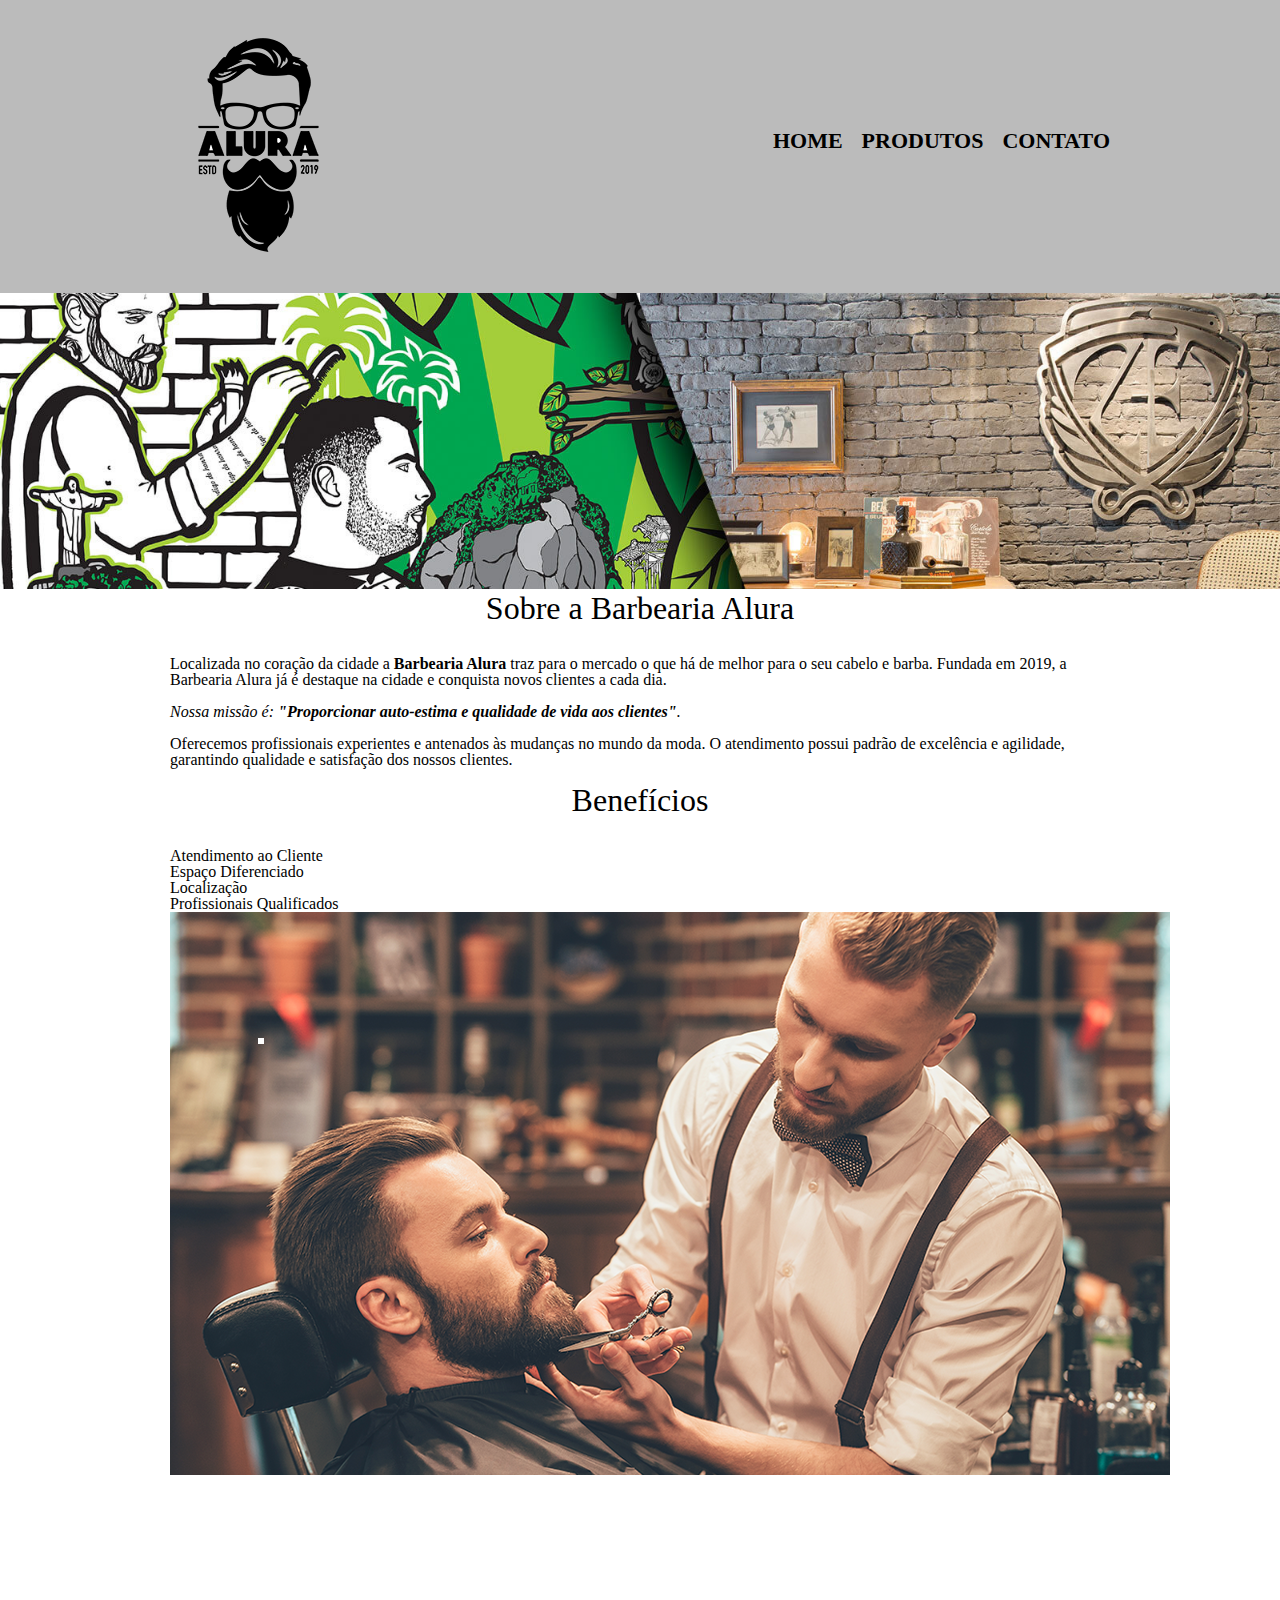
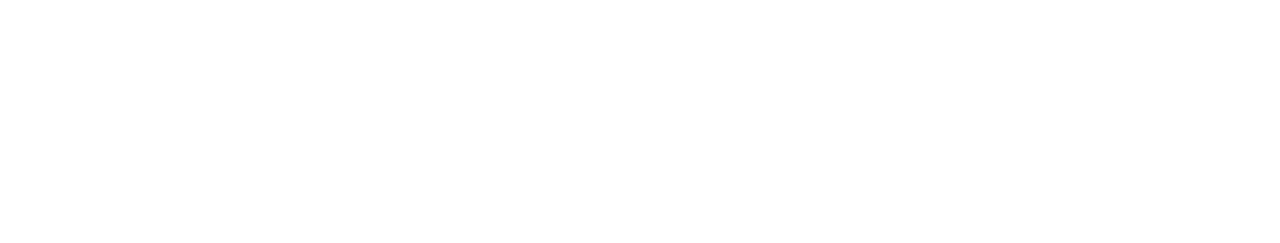
==== index.html @ 649303ca "Corrigindo CSS da seção Sobre" ====
<!DOCTYPE html>
<html lang="pt-br">
<head>
    <meta charset="UTF-8">
    <meta http-equiv="X-UA-Compatible" content="IE=edge">
    <meta name="viewport" content="width=device-width, initial-scale=1.0">
    <title>Barbearia Alura</title>

    <!-- Link que faz referência ao arquivo externo CSS -->
    <link rel="stylesheet" href="assets\css\reset.css">
    <link rel="stylesheet" href="assets\css\style.css">

</head>
<body>

    <header>
        <section class="caixa">
            <h1><img src="assets\img\logo.png" alt="Logo da Barbearia Alura"></h1>

            <nav>
                <ul>
                    <li><a href="index.html">Home</a></li>
                    <li><a href="produtos.html">Produtos</a></li>
                    <li><a href="contato.html">Contato</a></li>
                </ul>
            </nav>
        </section>
    </header>

    <img class="banner" src="assets\img\barbearia.jpg">

    <main>
        <section class="principal">
            <h2 class="titulo-principal">Sobre a Barbearia Alura</h2>

            <p>Localizada no coração da cidade a <strong>Barbearia Alura</strong> traz para o mercado o que há de melhor para o seu cabelo e barba. Fundada em 2019, a Barbearia Alura já é destaque na cidade e conquista novos clientes a cada dia.</p>

            <p id="missao"><em>Nossa missão é: <strong>"Proporcionar auto-estima e qualidade de vida aos clientes"</strong>.</em></p>

            <p>Oferecemos profissionais experientes e antenados às mudanças no mundo da moda. O atendimento possui padrão de excelência e agilidade, garantindo qualidade e satisfação dos nossos clientes.</p>
        </section>

        <section class="beneficios">
            <h3 class="titulo-principal">Benefícios</h3>

            <ul>
                <li class="itens">Atendimento ao Cliente</li>
                <li class="itens">Espaço Diferenciado</li>
                <li class="itens">Localização</li>
                <li class="itens">Profissionais Qualificados</li>
            </ul>

            <img id="img-beneficios" src="assets\img\beneficios.png">

        </section>
    </main>

    <footer>
        <img src="assets\img\logo-branco.png" alt="Logo da Barbearia Alura">
        <p class="copyright">&copy; Copyright Barbearia Alura 2022</p>
    </footer>

</body>
</html>
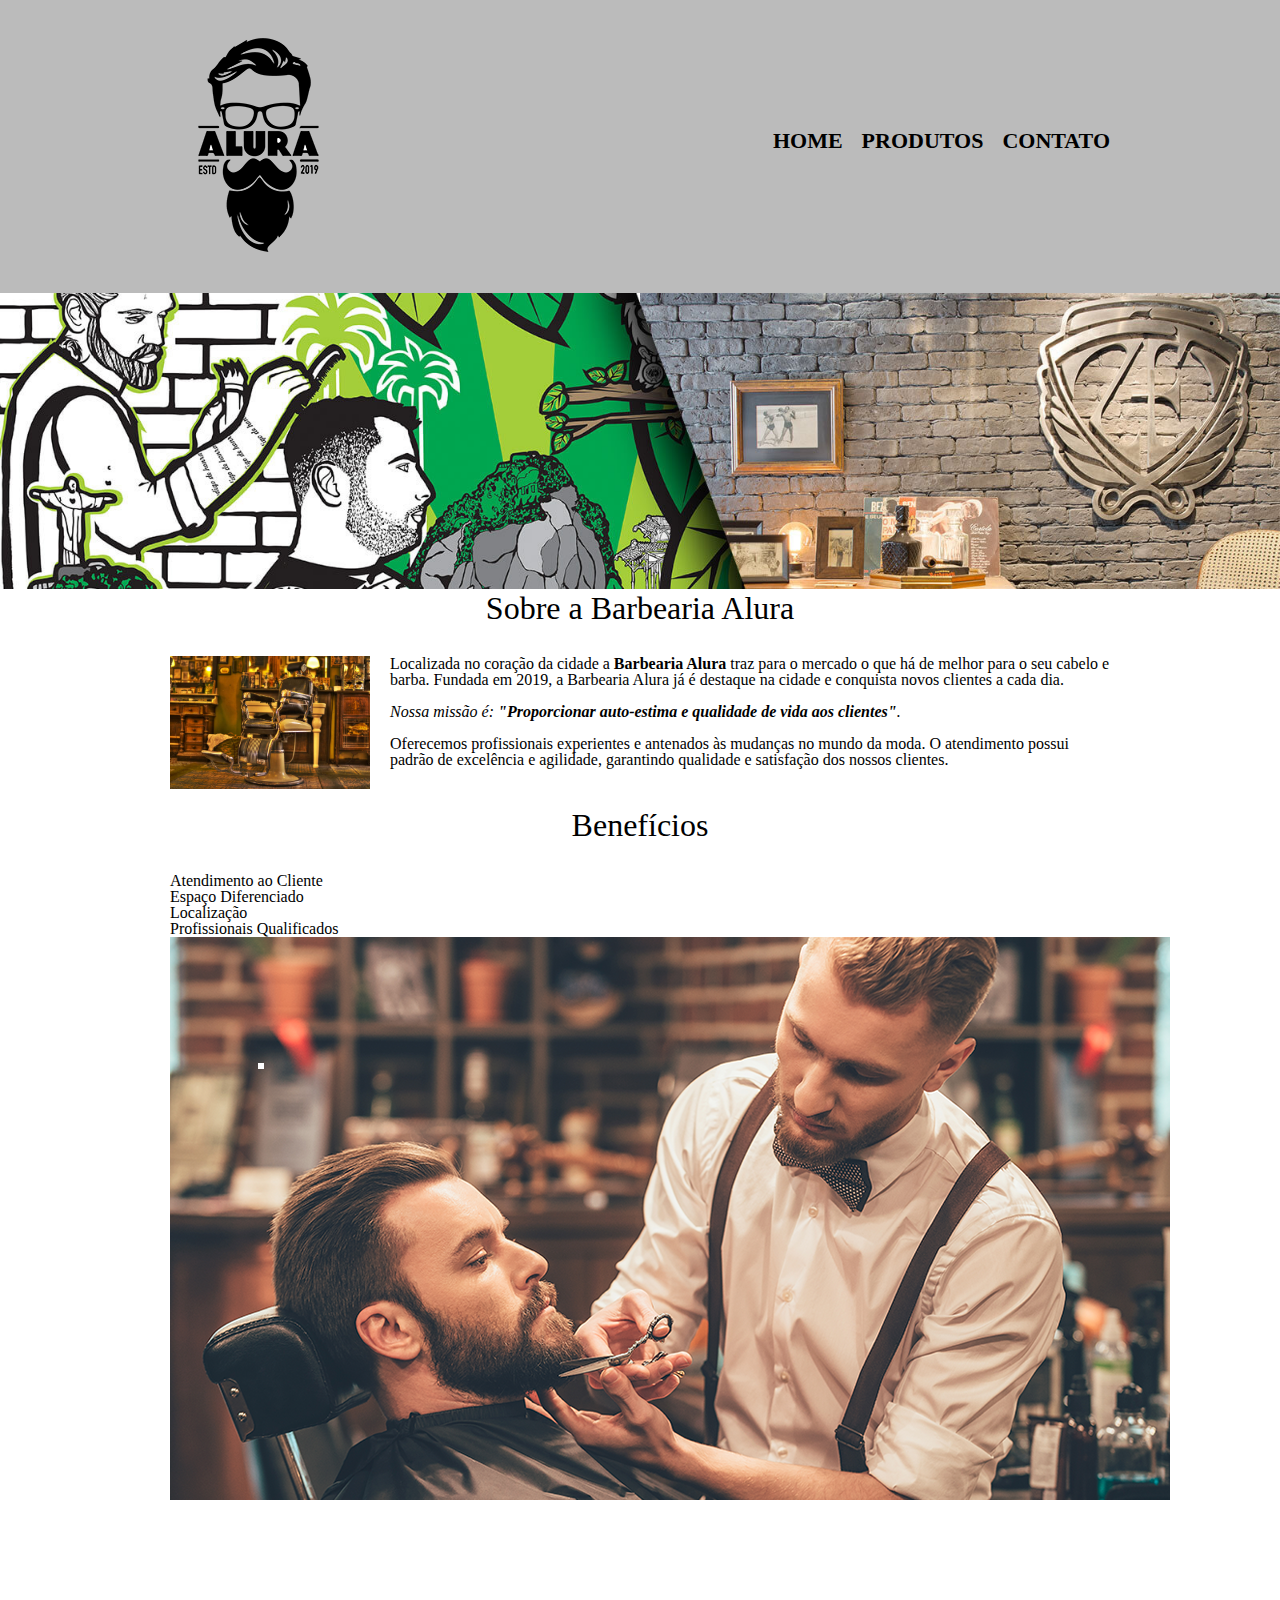
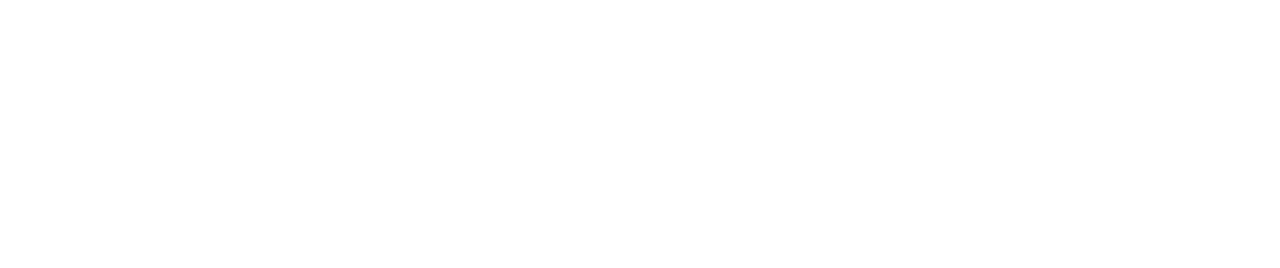
==== commit ad34fc70: "Adicionando imagem no Sobre e utilizando o float no CSS para a imagem flutuar e o texto ficar melhor" ====
--- a/index.html
+++ b/index.html
@@ -33,6 +33,8 @@
         <section class="principal">
             <h2 class="titulo-principal">Sobre a Barbearia Alura</h2>
 
+            <img src="assets\img\utensilios.jpg" alt="Utensílios de barbeiro" class="utensilios">
+
             <p>Localizada no coração da cidade a <strong>Barbearia Alura</strong> traz para o mercado o que há de melhor para o seu cabelo e barba. Fundada em 2019, a Barbearia Alura já é destaque na cidade e conquista novos clientes a cada dia.</p>
 
             <p id="missao"><em>Nossa missão é: <strong>"Proporcionar auto-estima e qualidade de vida aos clientes"</strong>.</em></p>
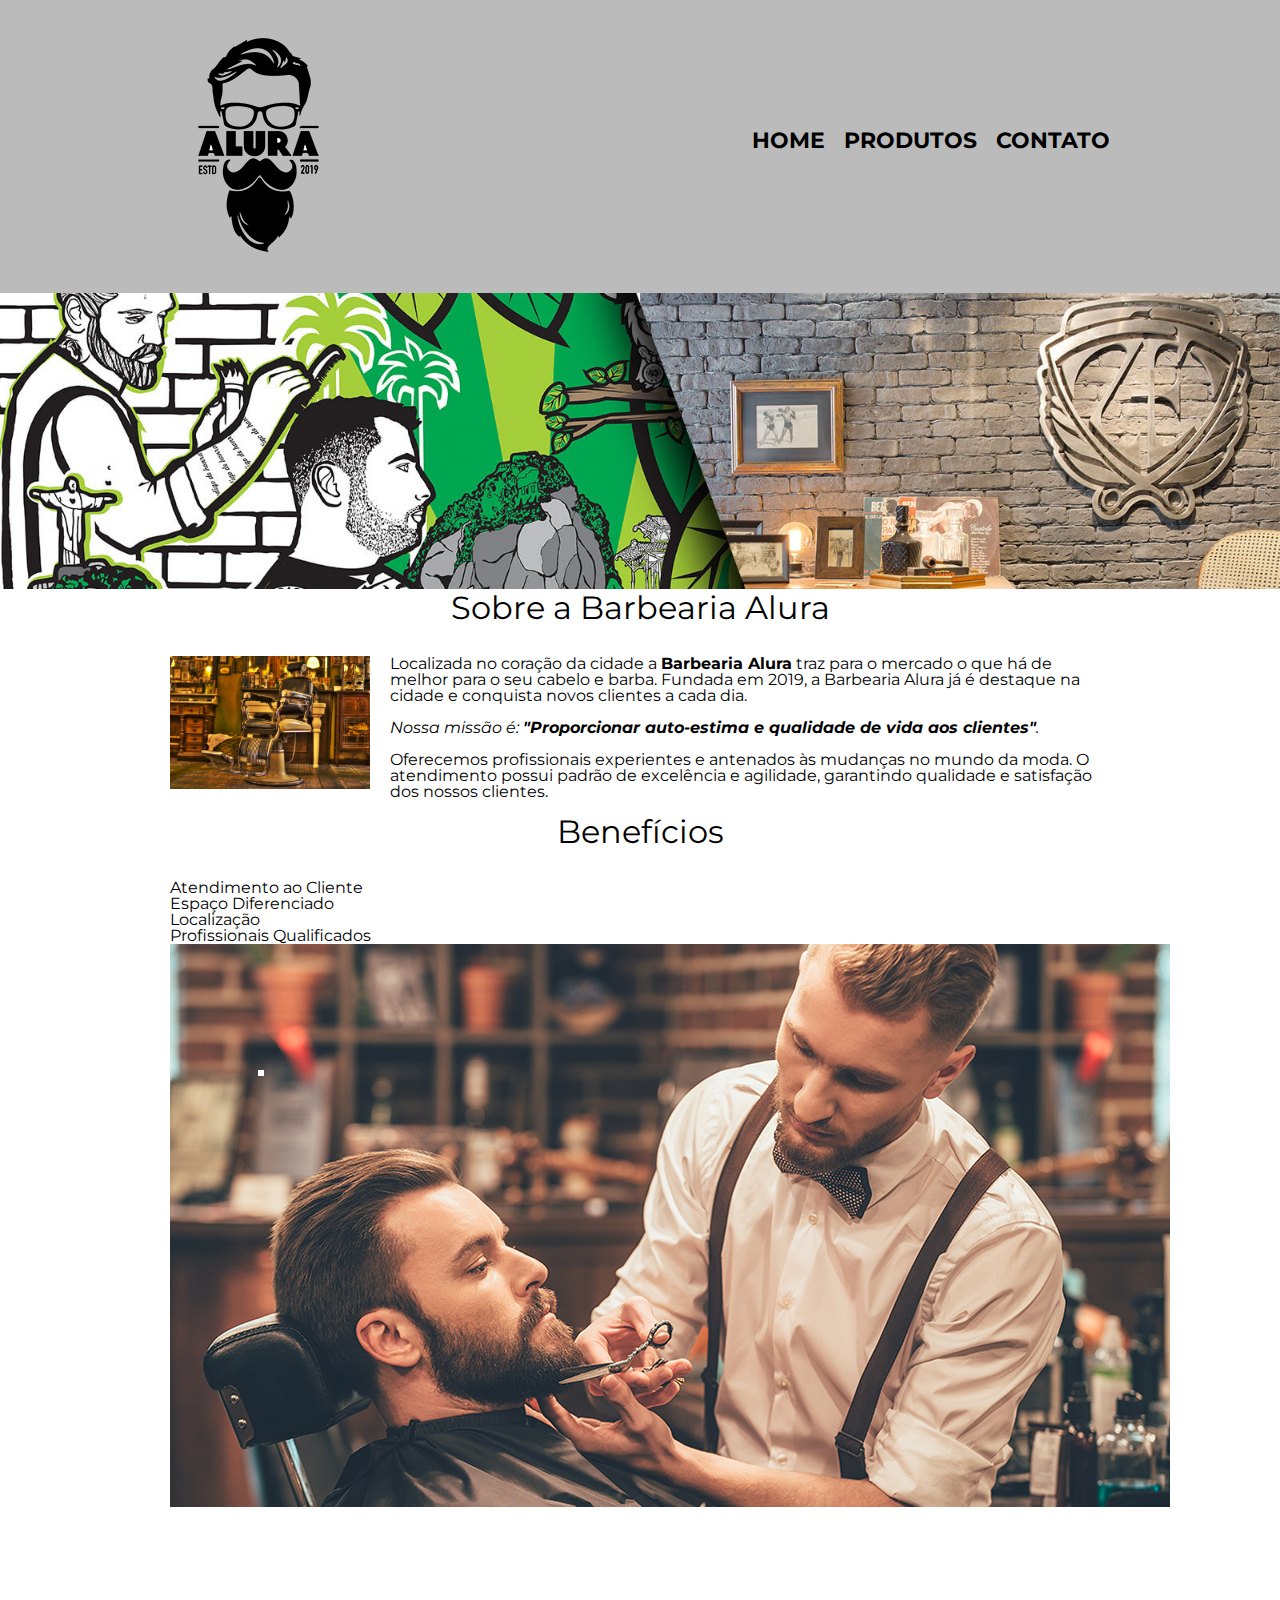
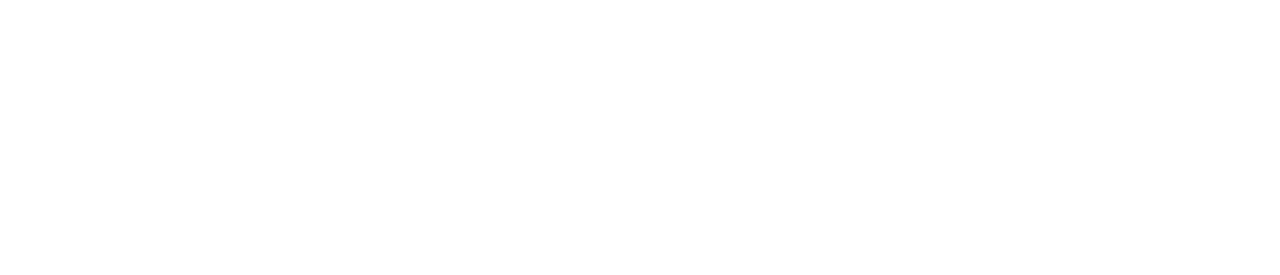
==== commit f2dc9e45: "Atualizando a fonte de texto do site para Montserrat via link do Google" ====
--- a/index.html
+++ b/index.html
@@ -9,6 +9,11 @@
     <!-- Link que faz referência ao arquivo externo CSS -->
     <link rel="stylesheet" href="assets\css\reset.css">
     <link rel="stylesheet" href="assets\css\style.css">
+
+    <!-- Link das fontes de texto -->
+    <link rel="preconnect" href="https://fonts.googleapis.com">
+    <link rel="preconnect" href="https://fonts.gstatic.com" crossorigin>
+    <link href="https://fonts.googleapis.com/css2?family=Montserrat&display=swap" rel="stylesheet">
 
 </head>
 <body>
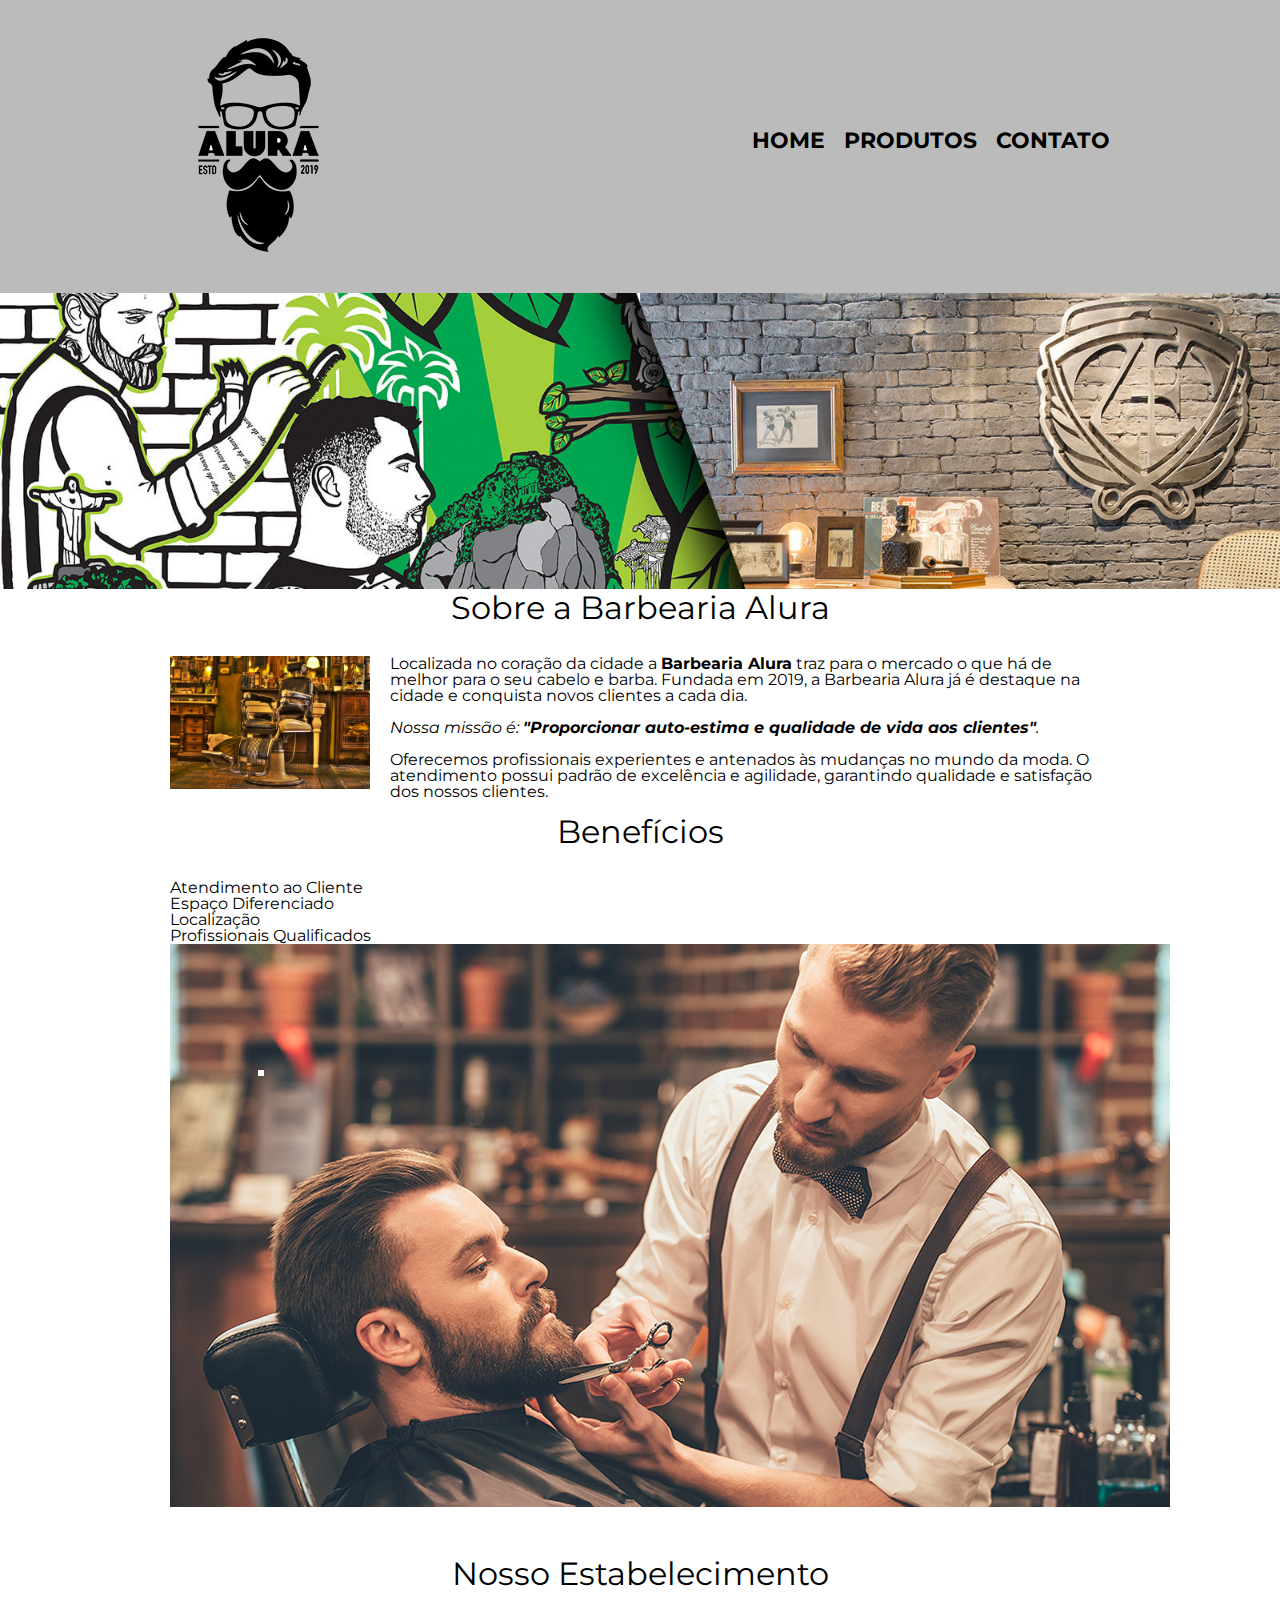
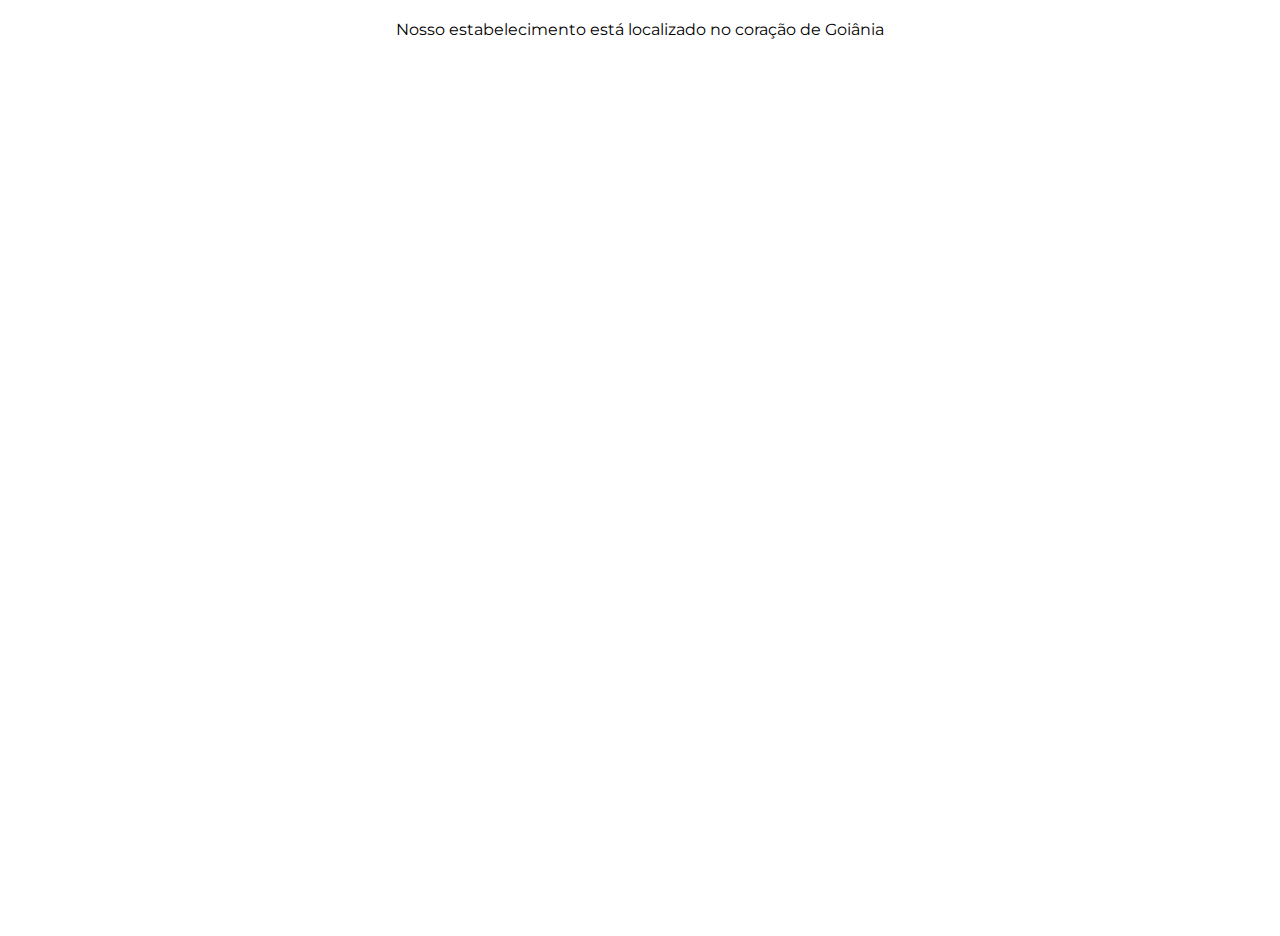
==== commit f990d820: "Incorporando o mapa da localização do estabelecimento" ====
--- a/index.html
+++ b/index.html
@@ -60,6 +60,16 @@
             <img id="img-beneficios" src="assets\img\beneficios.png">
 
         </section>
+
+        <section class="mapa">
+            <h3 class="titulo-principal">Nosso Estabelecimento</h3>
+
+            <p>Nosso estabelecimento está localizado no coração de Goiânia</p>
+            <iframe src="https://www.google.com/maps/embed?pb=!1m18!1m12!1m3!1d1410.816225216447!2d-49.274232566999906!3d-
+            16.716316494338365!2m3!1f0!2f0!3f0!3m2!1i1024!2i768!4f13.1!3m3!1m2!1s0x935ef0d7fd86e9cf%3A0x46d16fe881a11534!
+            2sEldorado%20Business%20Tower!5e0!3m2!1spt-BR!2sbr!4v1648345895179!5m2!1spt-BR!2sbr" width="100%" height="450" 
+            style="border:0;" allowfullscreen="" loading="lazy" referrerpolicy="no-referrer-when-downgrade"></iframe>
+        </section>
     </main>
 
     <footer>
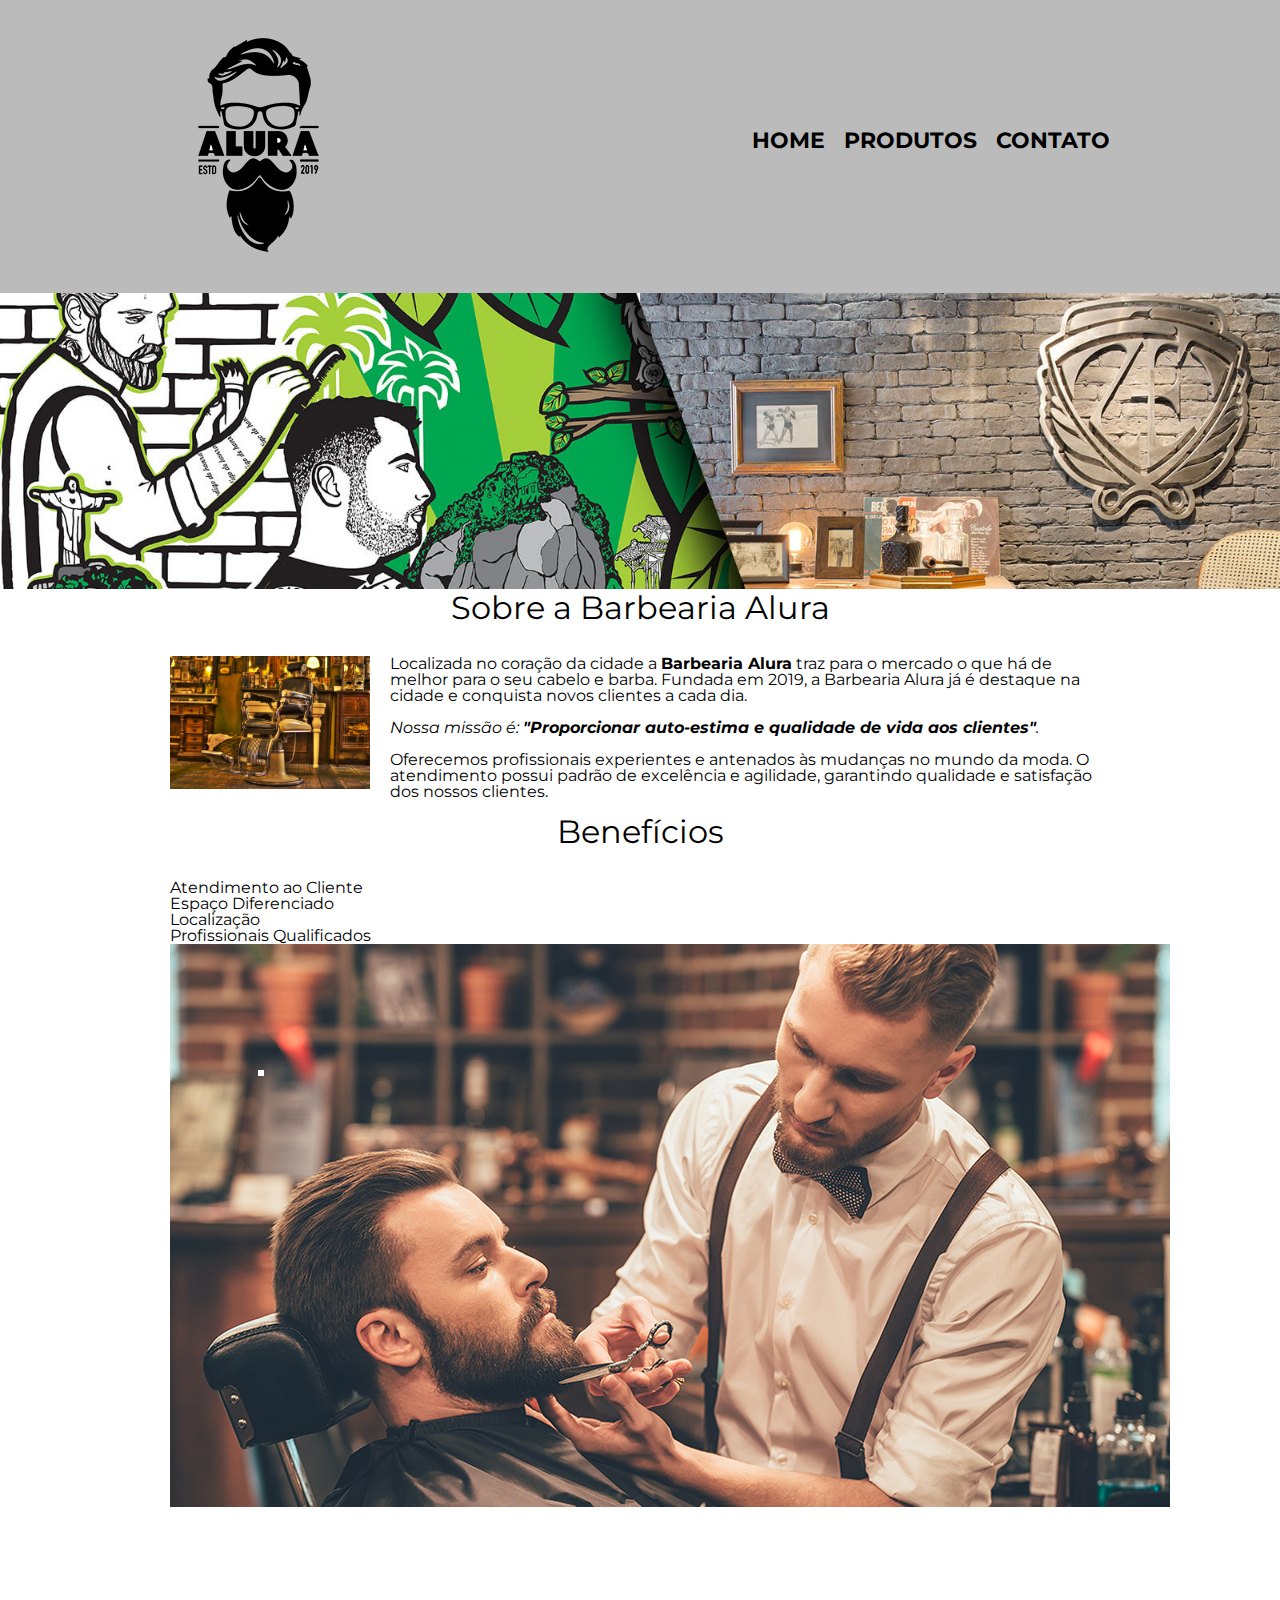
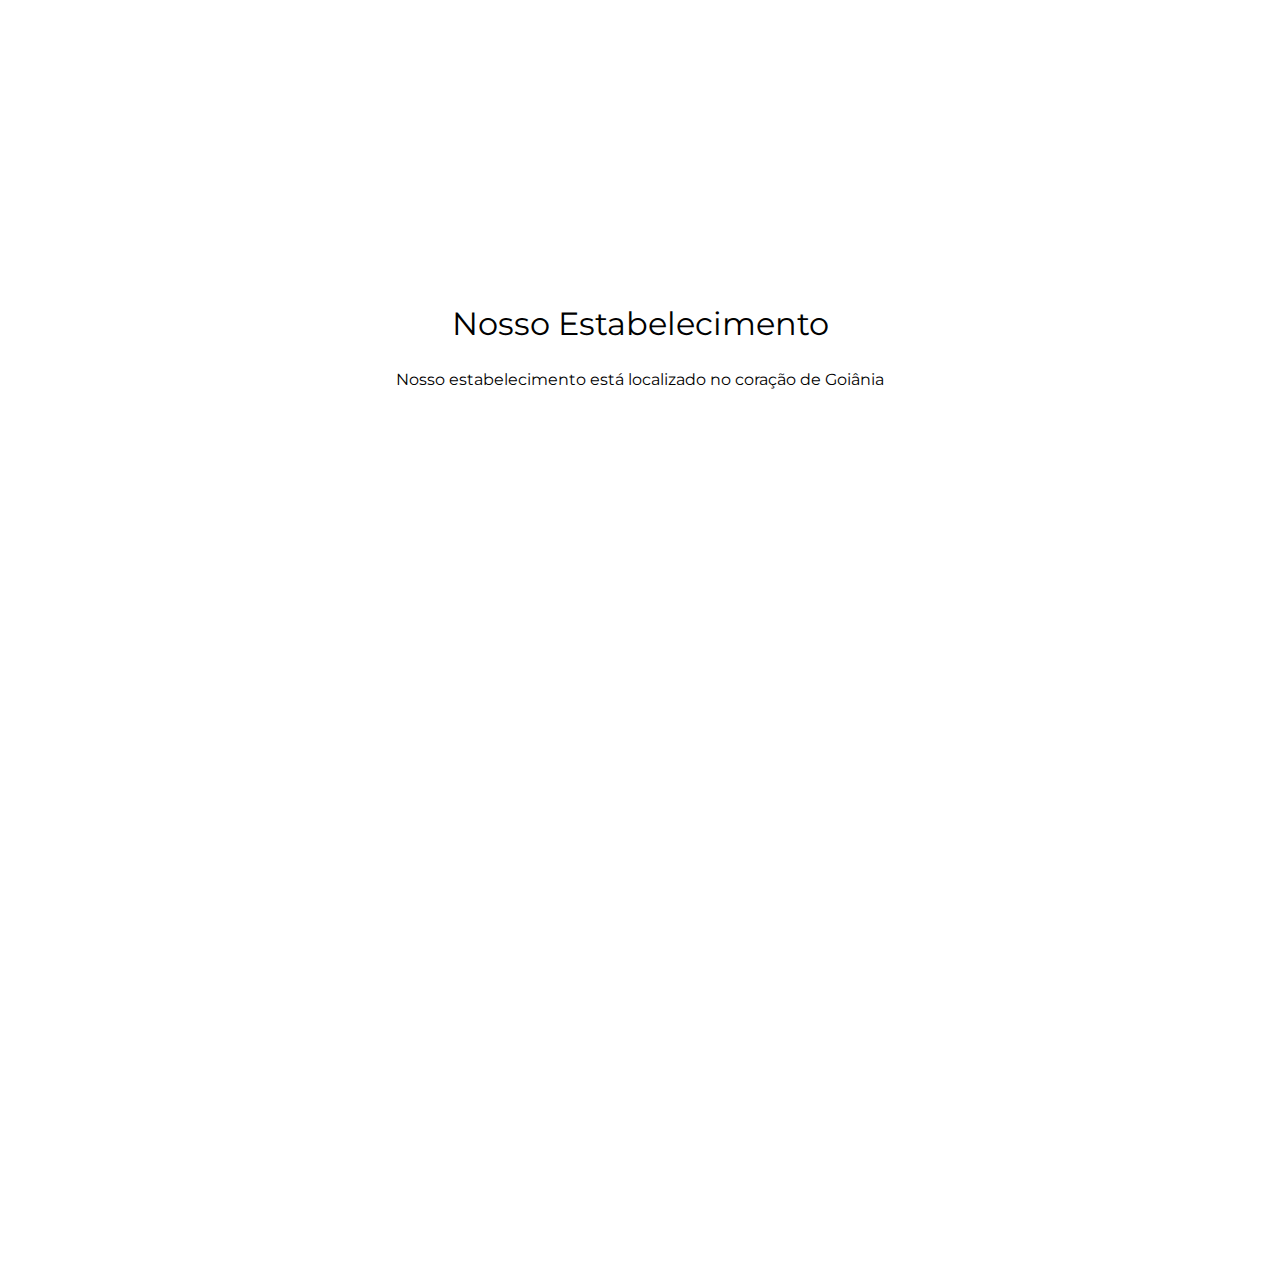
==== commit 5bfbe42a: "Incorporando um vídeo no site" ====
--- a/index.html
+++ b/index.html
@@ -61,6 +61,13 @@
 
         </section>
 
+        <div class="video">
+            <iframe width="560" height="315" src="https://www.youtube.com/embed/gfdbcMIq0AI" title="YouTube video player" 
+            frameborder="0" allow="accelerometer; autoplay; clipboard-write; encrypted-media; gyroscope; picture-in-picture" 
+            allowfullscreen>
+            </iframe>
+        </div>
+
         <section class="mapa">
             <h3 class="titulo-principal">Nosso Estabelecimento</h3>
 
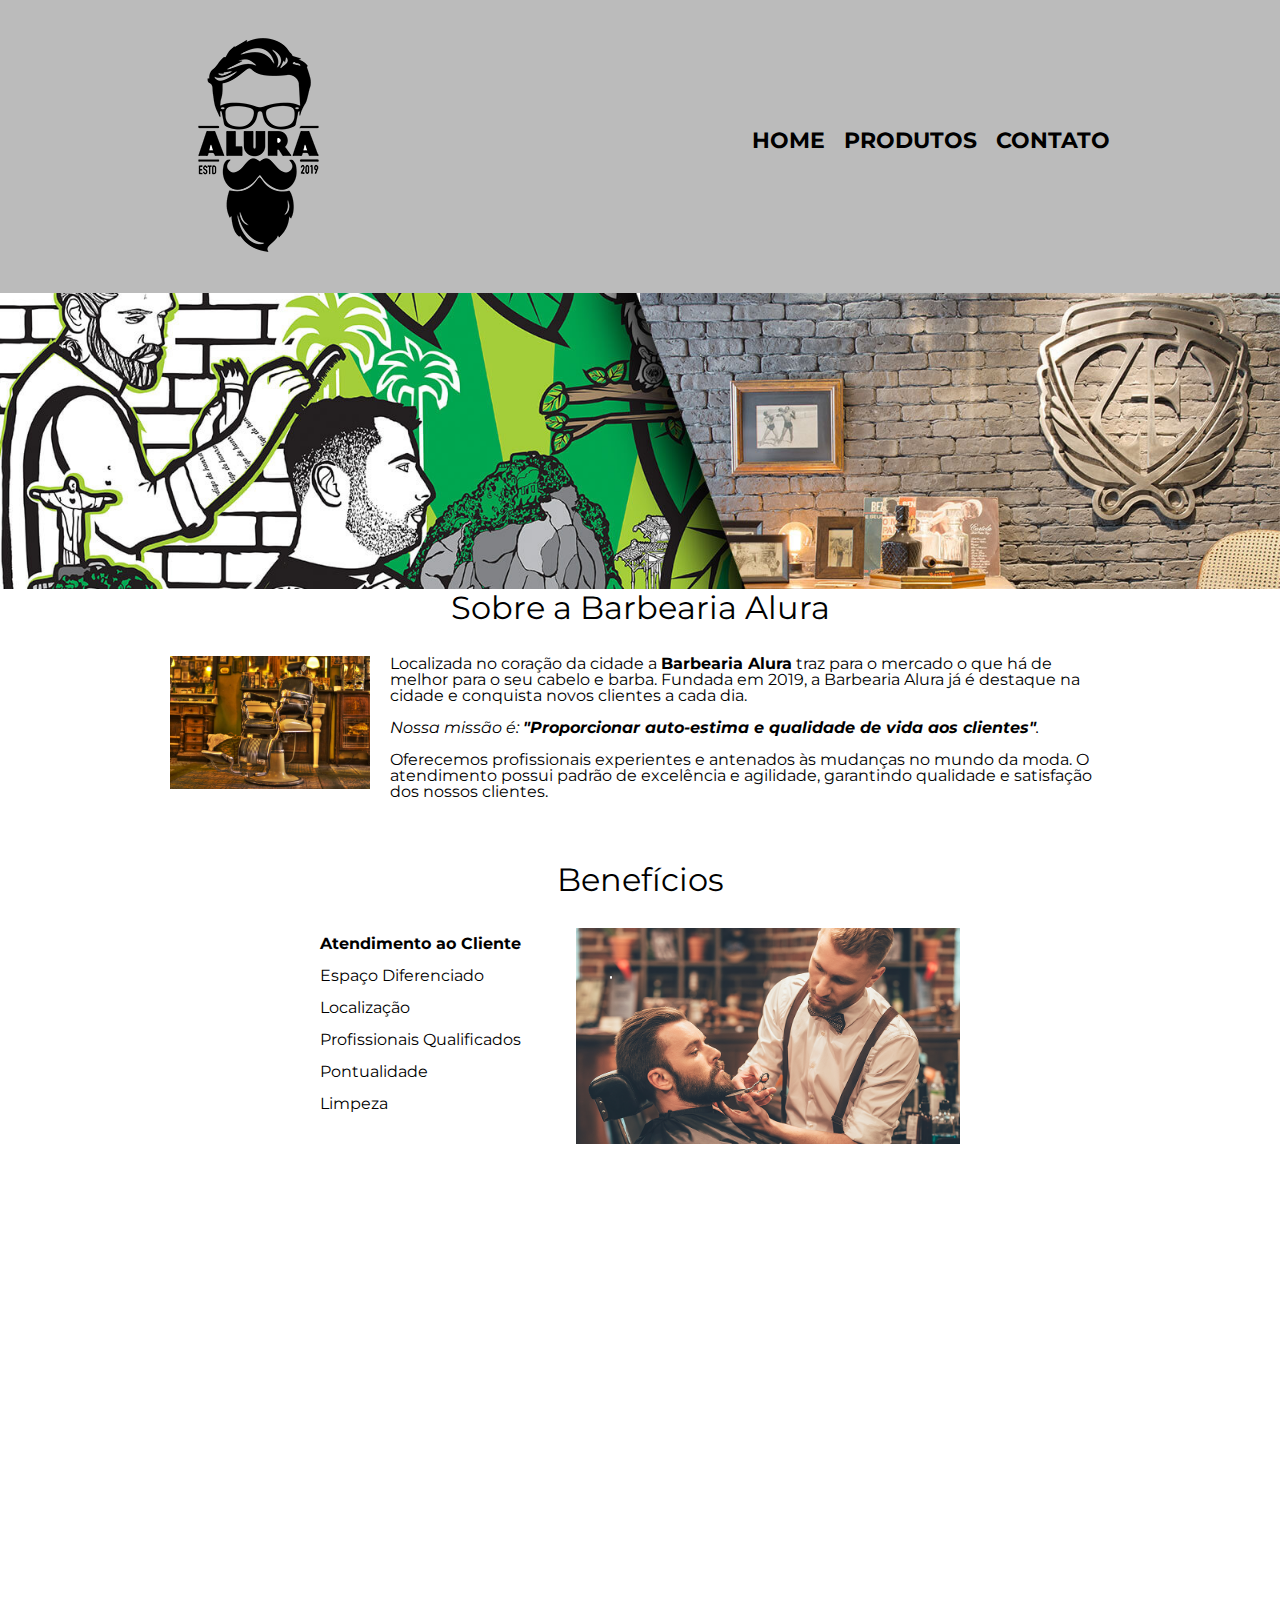
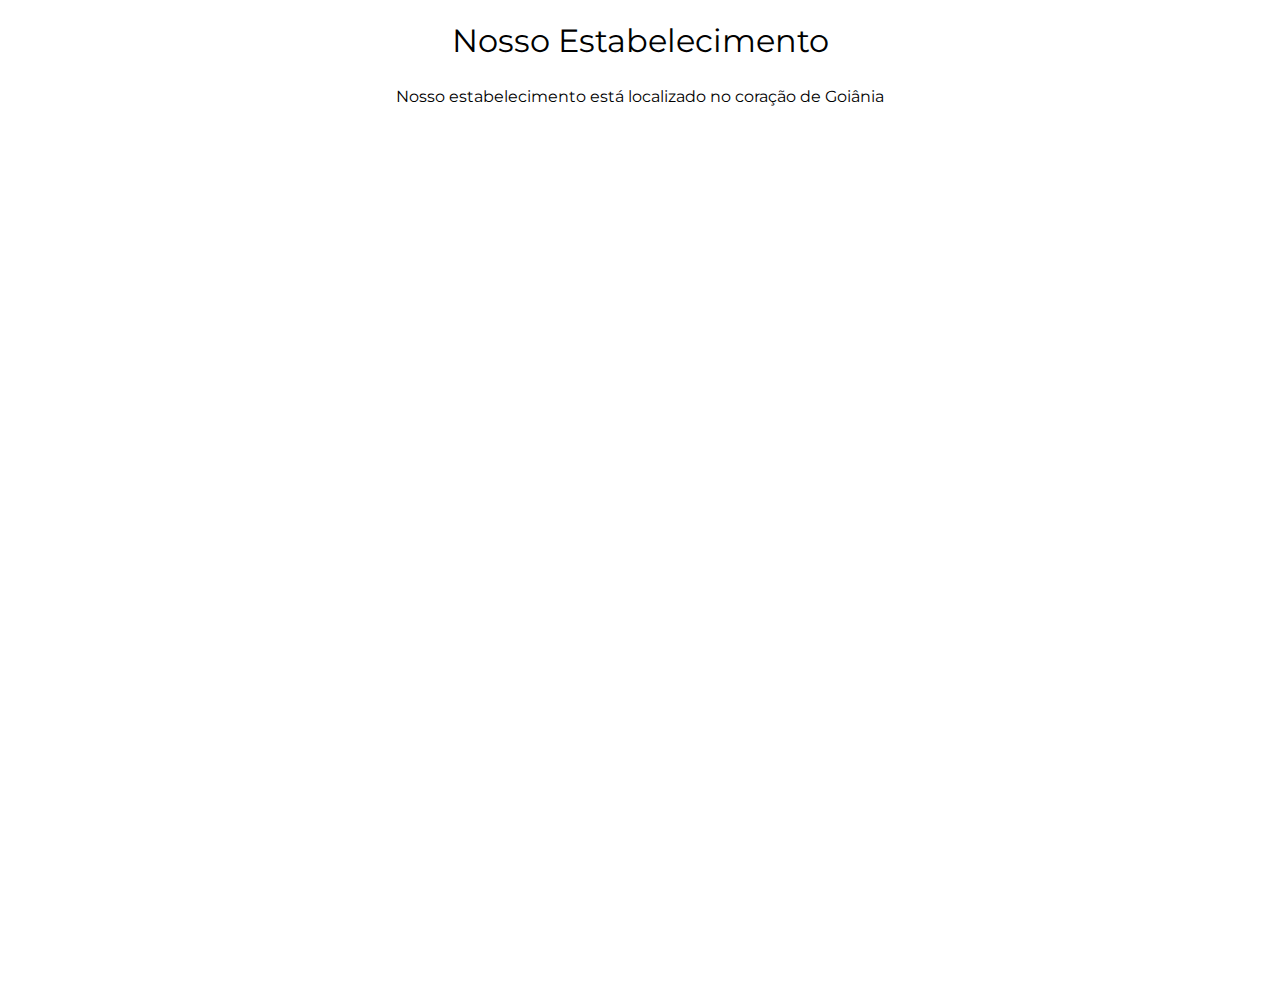
==== commit 5d3917c8: "Estilizando a classe de benefícios" ====
--- a/index.html
+++ b/index.html
@@ -50,14 +50,16 @@
         <section class="beneficios">
             <h3 class="titulo-principal">Benefícios</h3>
 
-            <ul>
-                <li class="itens">Atendimento ao Cliente</li>
-                <li class="itens">Espaço Diferenciado</li>
-                <li class="itens">Localização</li>
-                <li class="itens">Profissionais Qualificados</li>
-            </ul>
-
-            <img id="img-beneficios" src="assets\img\beneficios.png">
+            <div class="conteudo-beneficios">
+                <ul class="lista-beneficios">
+                    <li class="itens">Atendimento ao Cliente</li>
+                    <li class="itens">Espaço Diferenciado</li>
+                    <li class="itens">Localização</li>
+                    <li class="itens">Profissionais Qualificados</li>
+                    <li class="itens">Pontualidade</li>
+                    <li class="itens">Limpeza</li>
+                </ul><img class="img-beneficios" src="assets\img\beneficios.png">
+            </div>
 
         </section>
 
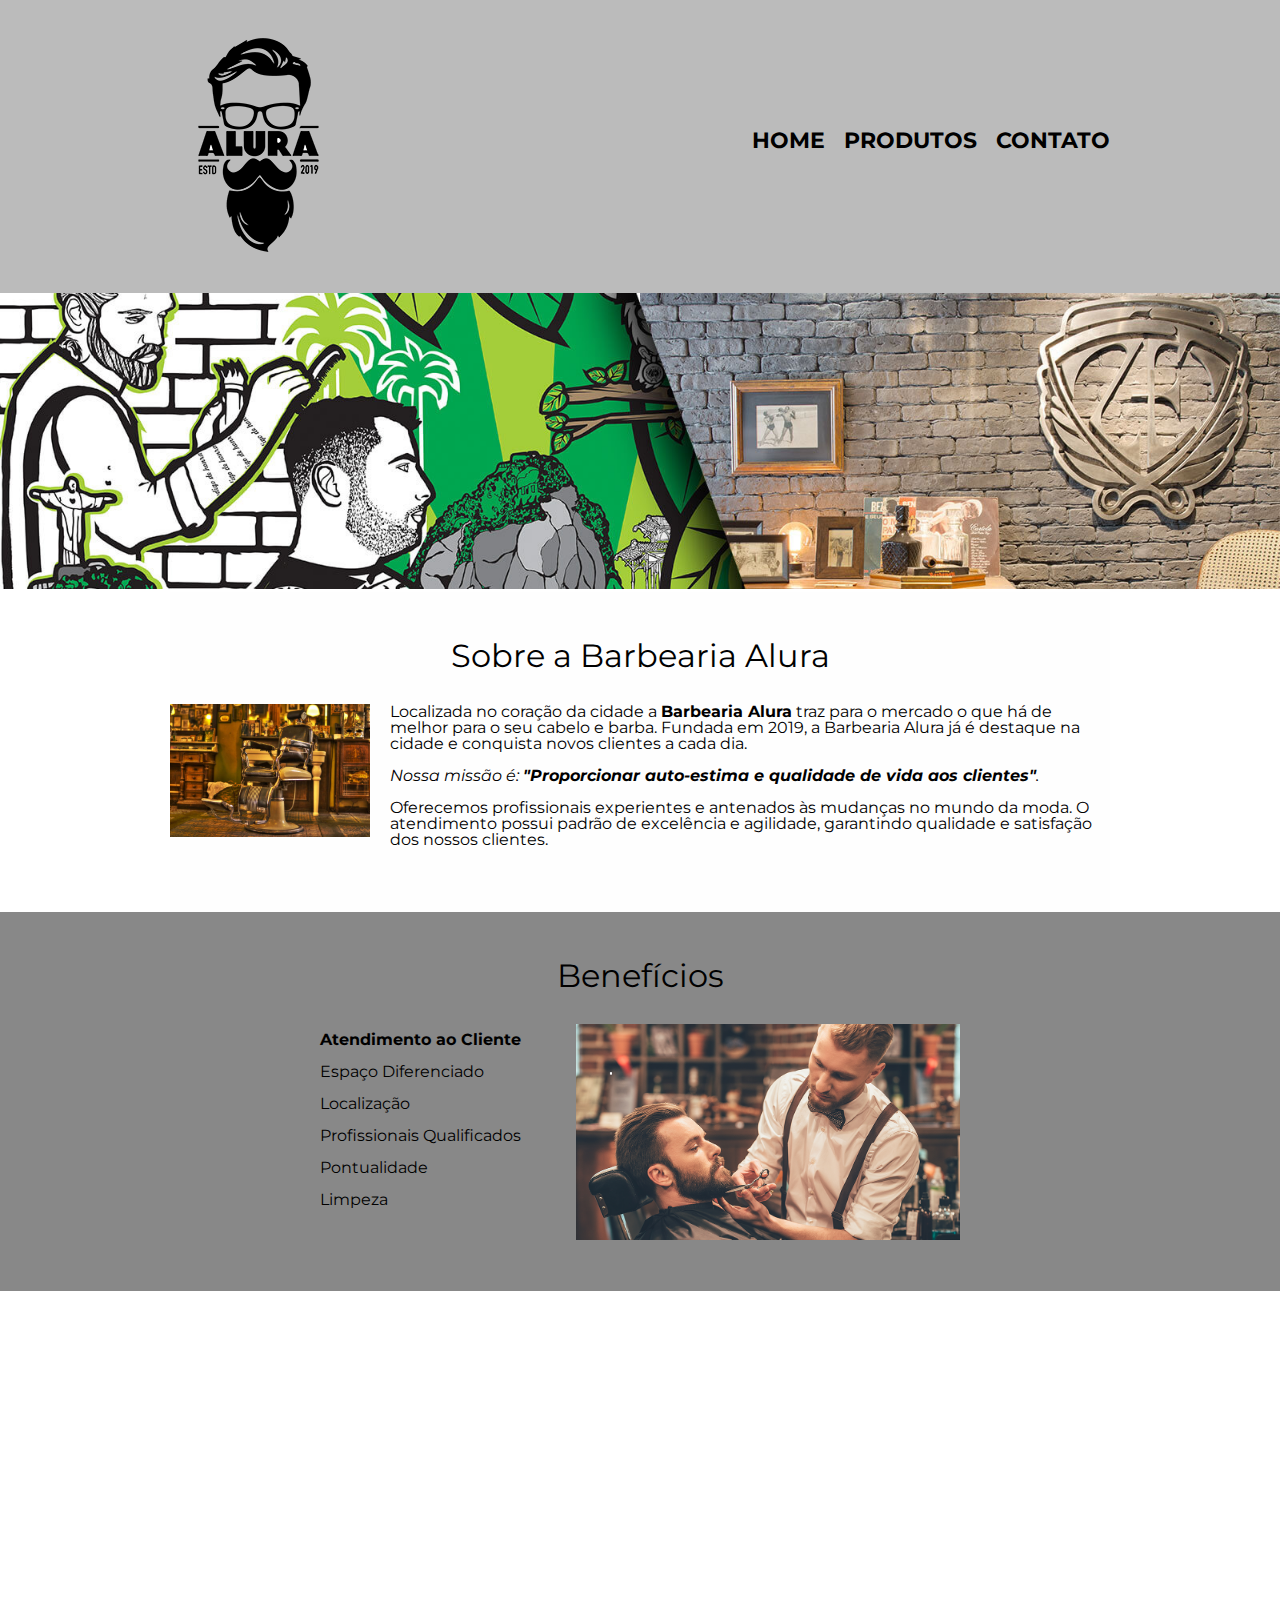
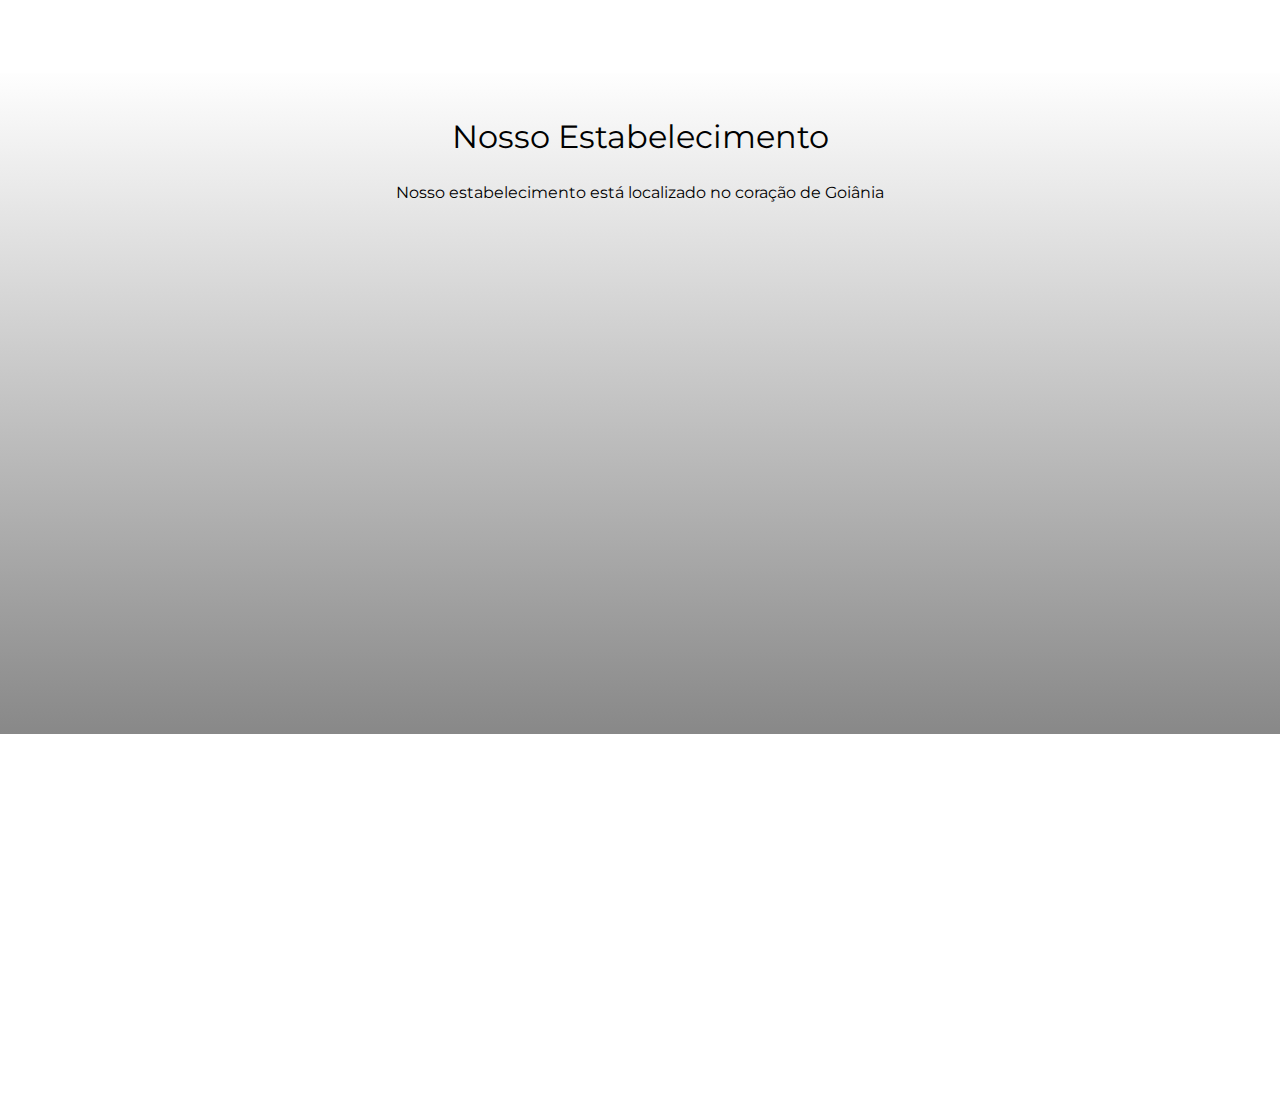
==== commit 350b3420: "Adicionando estilo de gradiente na página principal" ====
--- a/index.html
+++ b/index.html
@@ -74,10 +74,14 @@
             <h3 class="titulo-principal">Nosso Estabelecimento</h3>
 
             <p>Nosso estabelecimento está localizado no coração de Goiânia</p>
-            <iframe src="https://www.google.com/maps/embed?pb=!1m18!1m12!1m3!1d1410.816225216447!2d-49.274232566999906!3d-
-            16.716316494338365!2m3!1f0!2f0!3f0!3m2!1i1024!2i768!4f13.1!3m3!1m2!1s0x935ef0d7fd86e9cf%3A0x46d16fe881a11534!
-            2sEldorado%20Business%20Tower!5e0!3m2!1spt-BR!2sbr!4v1648345895179!5m2!1spt-BR!2sbr" width="100%" height="450" 
-            style="border:0;" allowfullscreen="" loading="lazy" referrerpolicy="no-referrer-when-downgrade"></iframe>
+            
+            <div class="conteudo-mapa">
+                <iframe src="https://www.google.com/maps/embed?pb=!1m18!1m12!1m3!1d1410.816225216447!2d-49.274232566999906!3d-
+                16.716316494338365!2m3!1f0!2f0!3f0!3m2!1i1024!2i768!4f13.1!3m3!1m2!1s0x935ef0d7fd86e9cf%3A0x46d16fe881a11534!
+                2sEldorado%20Business%20Tower!5e0!3m2!1spt-BR!2sbr!4v1648345895179!5m2!1spt-BR!2sbr" width="100%" height="450" 
+                style="border:0;" allowfullscreen="" loading="lazy" referrerpolicy="no-referrer-when-downgrade">
+                </iframe>
+            </div>
         </section>
     </main>
 
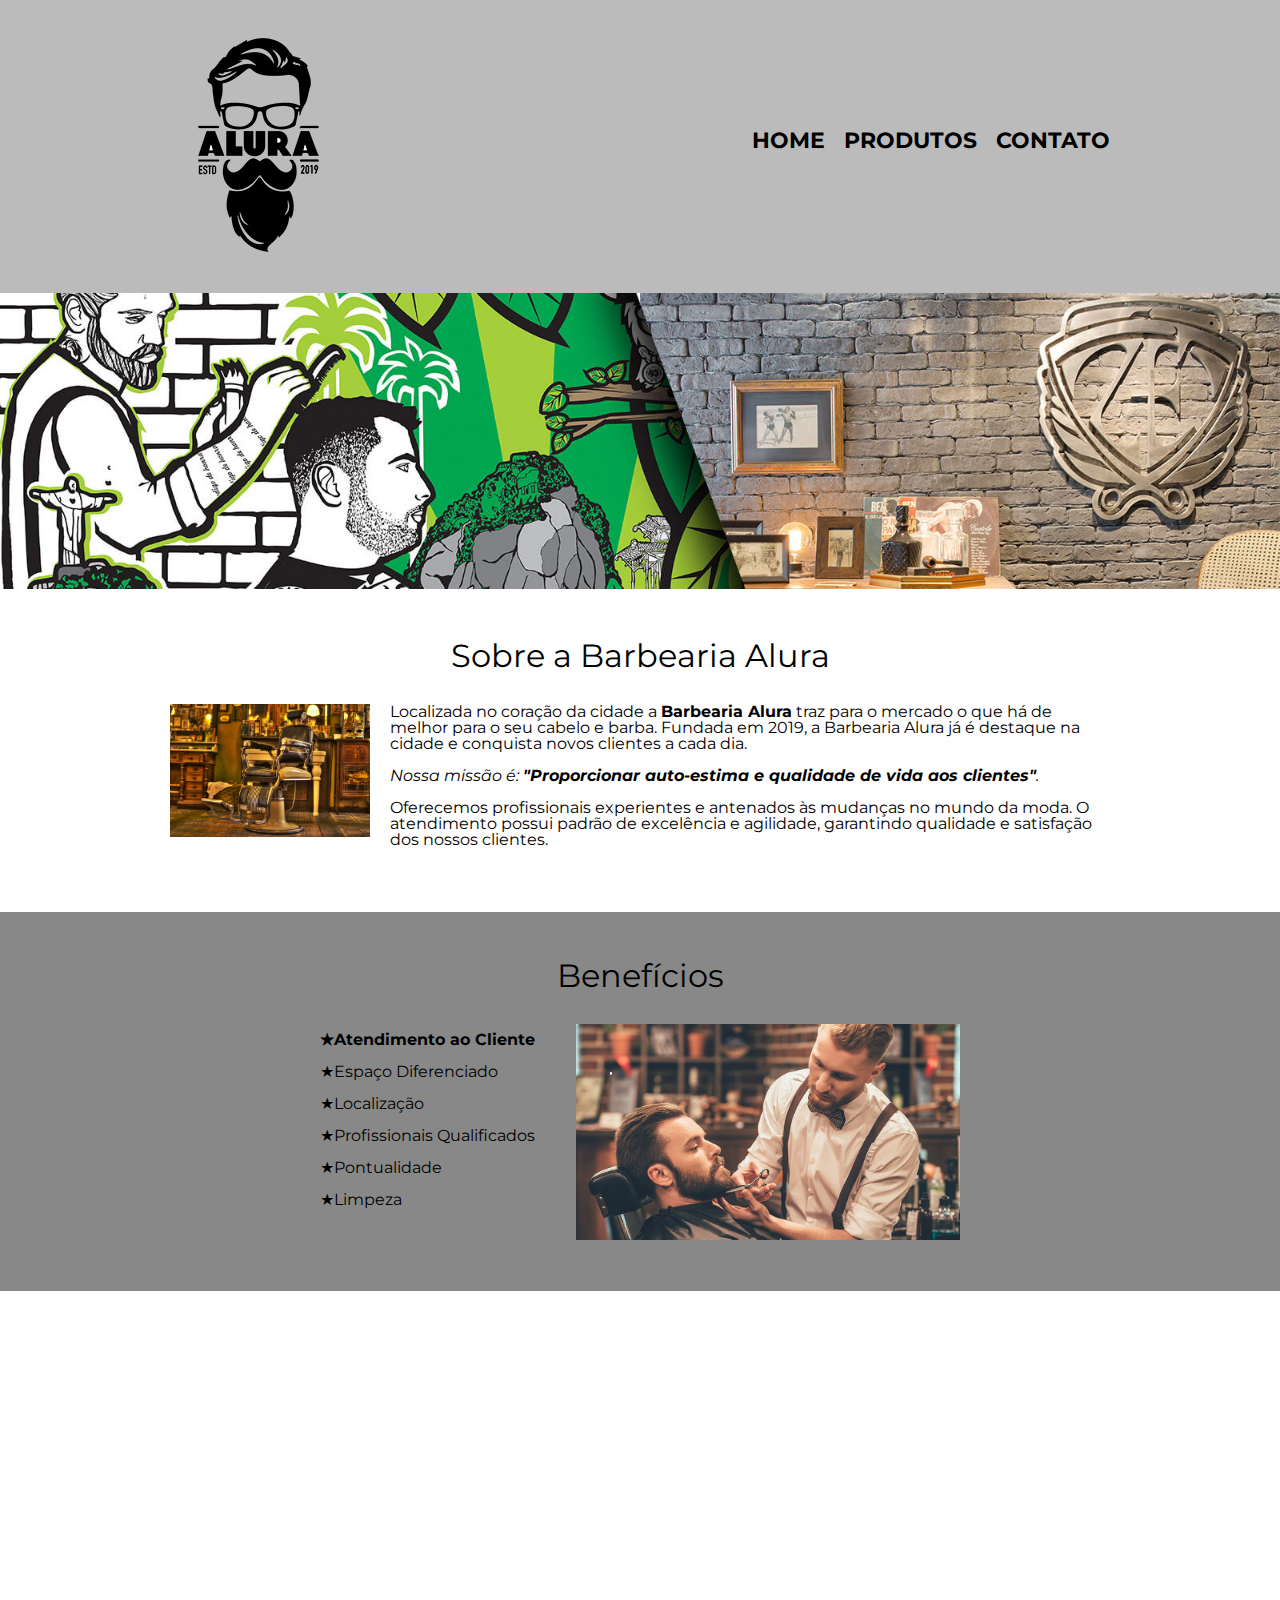
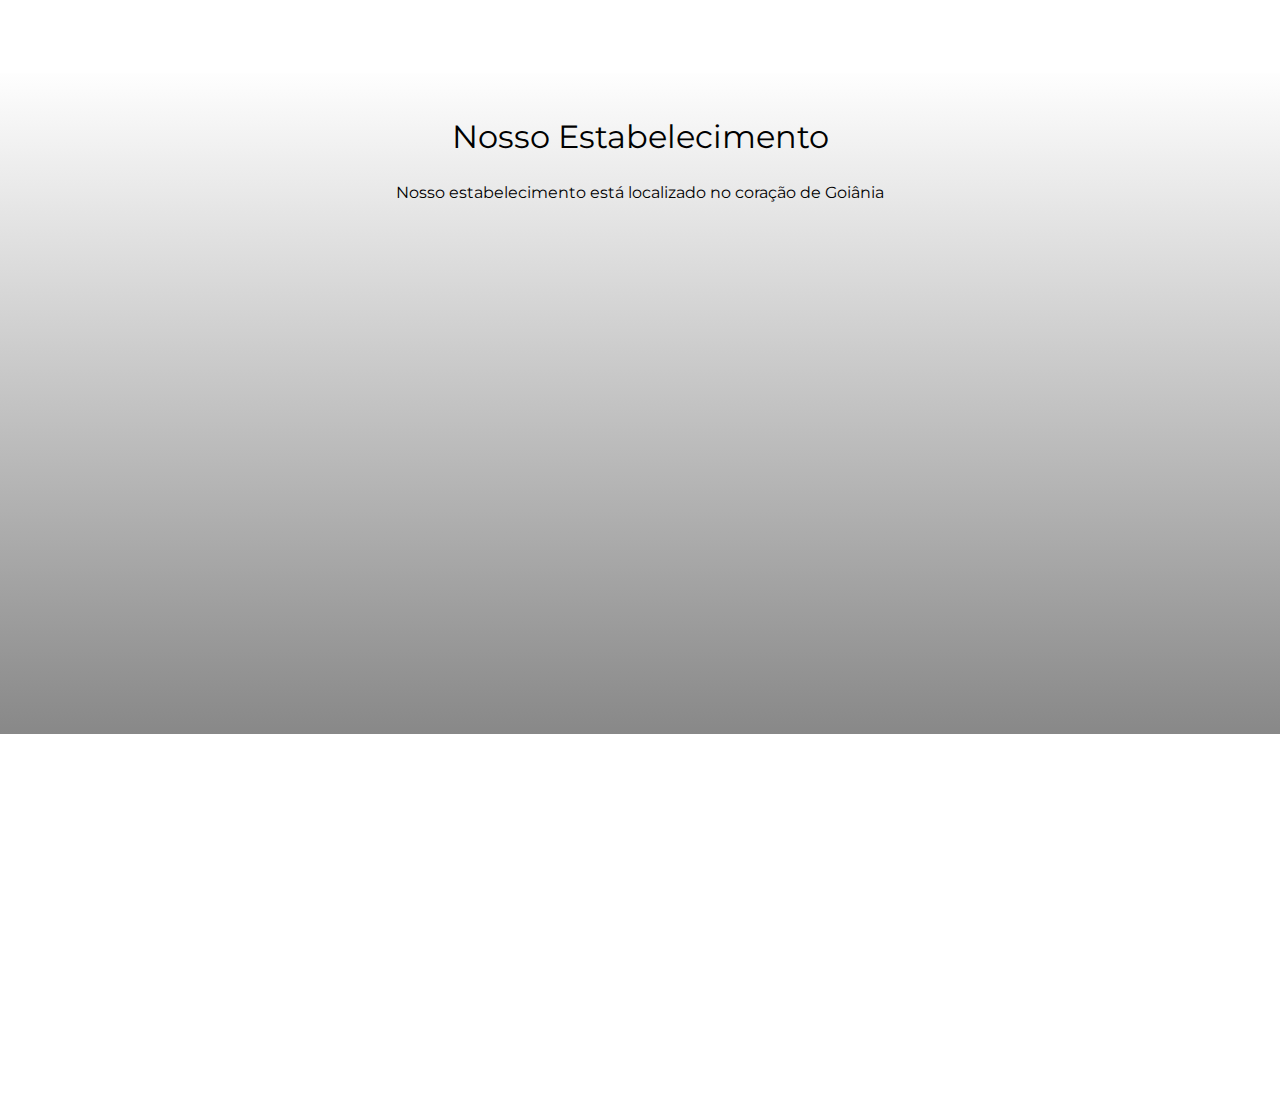
==== commit 2d1a1eb9: "Adicionando responsividade na página principal" ====
--- a/index.html
+++ b/index.html
@@ -64,7 +64,7 @@
         </section>
 
         <div class="video">
-            <iframe width="560" height="315" src="https://www.youtube.com/embed/gfdbcMIq0AI" title="YouTube video player" 
+            <iframe width="100%" height="315" src="https://www.youtube.com/embed/gfdbcMIq0AI" title="YouTube video player" 
             frameborder="0" allow="accelerometer; autoplay; clipboard-write; encrypted-media; gyroscope; picture-in-picture" 
             allowfullscreen>
             </iframe>
